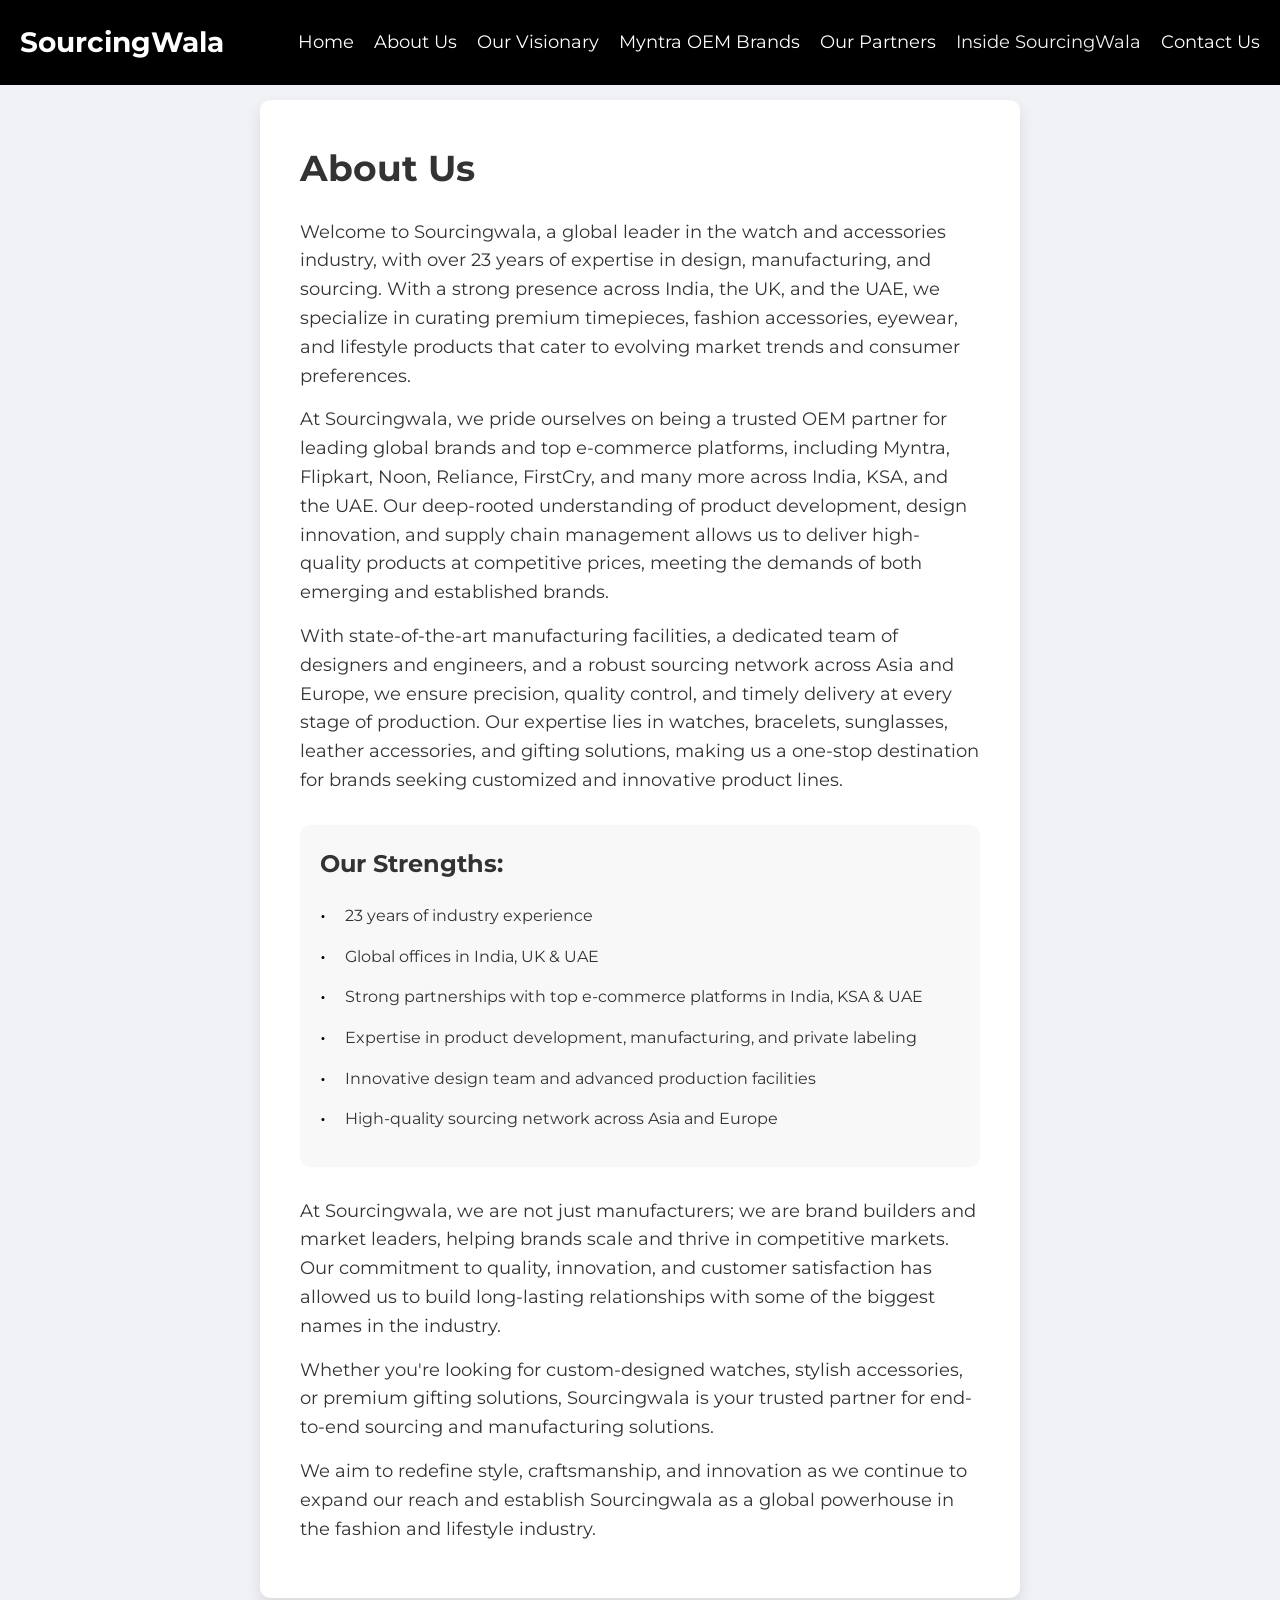
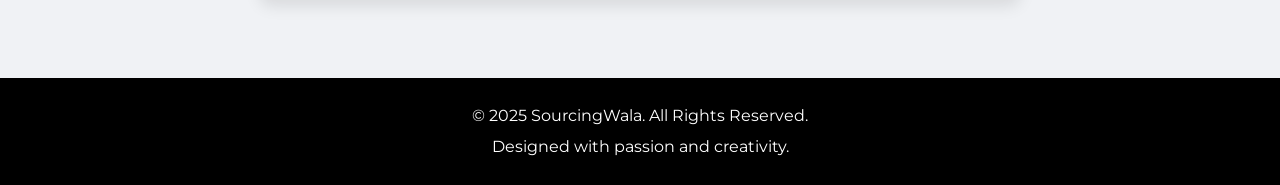
==== about.html @ bd21102a "Merge pull request #1 from Kuberwastaken/main Fixing Broken Images in Inside Sourcingwala page" ====
<!DOCTYPE html>
<html lang="en">
<head>
  <meta charset="UTF-8" />
  <meta name="viewport" content="width=device-width, initial-scale=1.0" />
  <title>About Us - SourcingWala</title>
  <link rel="stylesheet" href="css/style.css">
  <link rel="apple-touch-icon" sizes="180x180" href="assets/images/favicons/apple-touch-icon.png">
  <link rel="icon" type="image/png" sizes="32x32" href="assets/images/favicons/favicon-32x32.png">
  <link rel="icon" type="image/png" sizes="16x16" href="assets/images/favicons/favicon-16x16.png">
</head>
<body>
  <!-- Header with Navigation -->
  <header>
    <div class="logo">SourcingWala</div>
    <div class="hamburger">
      <span></span>
      <span></span>
      <span></span>
    </div>
    <nav>
      <ul>
        <li><a href="index.html">Home</a></li>
        <li><a href="about.html">About Us</a></li>
        <li><a href="ourvisionary.html">Our Visionary</a></li>
        <li><a href="myntra-oem-brands.html">Myntra OEM Brands</a></li>
        <li><a href="our-partners.html">Our Partners</a></li>
        <li><a href="inside-sourcingwala.html" class="active">Inside SourcingWala</a></li>
        <li><a href="contact.html">Contact Us</a></li>
      </ul>
    </nav>
  </header>
  
  <!-- Main Content -->
  <main class="content">
    <section class="about">
      <h1>About Us</h1>
      <p>
        Welcome to Sourcingwala, a global leader in the watch and accessories industry, with over 23 years of expertise in design, manufacturing, and sourcing. With a strong presence across India, the UK, and the UAE, we specialize in curating premium timepieces, fashion accessories, eyewear, and lifestyle products that cater to evolving market trends and consumer preferences.
      </p>
      <p>
        At Sourcingwala, we pride ourselves on being a trusted OEM partner for leading global brands and top e-commerce platforms, including Myntra, Flipkart, Noon, Reliance, FirstCry, and many more across India, KSA, and the UAE. Our deep-rooted understanding of product development, design innovation, and supply chain management allows us to deliver high-quality products at competitive prices, meeting the demands of both emerging and established brands.
      </p>
      <p>
        With state-of-the-art manufacturing facilities, a dedicated team of designers and engineers, and a robust sourcing network across Asia and Europe, we ensure precision, quality control, and timely delivery at every stage of production. Our expertise lies in watches, bracelets, sunglasses, leather accessories, and gifting solutions, making us a one-stop destination for brands seeking customized and innovative product lines.
      </p>
      <div class="strengths">
        <h2>Our Strengths:</h2>
        <ul>
          <li class="strength-item">23 years of industry experience</li>
          <li class="strength-item">Global offices in India, UK & UAE</li>
          <li class="strength-item">Strong partnerships with top e-commerce platforms in India, KSA & UAE</li>
          <li class="strength-item">Expertise in product development, manufacturing, and private labeling</li>
          <li class="strength-item">Innovative design team and advanced production facilities</li>
          <li class="strength-item">High-quality sourcing network across Asia and Europe</li>
        </ul>
      </div>
      <p>
        At Sourcingwala, we are not just manufacturers; we are brand builders and market leaders, helping brands scale and thrive in competitive markets. Our commitment to quality, innovation, and customer satisfaction has allowed us to build long-lasting relationships with some of the biggest names in the industry.
      </p>
      <p>
        Whether you're looking for custom-designed watches, stylish accessories, or premium gifting solutions, Sourcingwala is your trusted partner for end-to-end sourcing and manufacturing solutions.
      </p>
      <p>
        We aim to redefine style, craftsmanship, and innovation as we continue to expand our reach and establish Sourcingwala as a global powerhouse in the fashion and lifestyle industry.
      </p>
    </section>
  </main>
  
  <!-- Footer -->
  <footer>
    <p>&copy; 2025 SourcingWala. All Rights Reserved.</p>
    <p>Designed with passion and creativity.</p>
  </footer>
</body>
</html>
---- css/style.css ----
/* Import a modern Google Font */
@import url('https://fonts.googleapis.com/css2?family=Montserrat:wght@400;700&display=swap');

* {
  margin: 0;
  padding: 0;
  box-sizing: border-box;
}

body {
  font-family: 'Montserrat', sans-serif;
  background: #f0f2f5;
  color: #333;
  line-height: 1.6;
}

/* Header & Navigation */
header {
  background: #000;
  padding: 20px;
  position: fixed;
  width: 100%;
  top: 0;
  z-index: 100;
  display: flex;
  align-items: center;
  justify-content: space-between;
}

header .logo {
  font-size: 28px;
  font-weight: 700;
  color: #fff;
}

header nav ul {
  list-style: none;
  display: flex;
  margin: 0;
}

header nav ul li {
  margin-left: 20px;
}

header nav ul li a {
  color: #fff;
  text-decoration: none;
  font-size: 18px;
  transition: color 0.3s;
}

header nav ul li a:hover,
header nav ul li a.active {
  color: #f0f2f5;
}

/* Banner */
.banner {
  margin-top: 80px; /* offset fixed header */
  background: url('../assets/images/banner.jpg') no-repeat center center/cover;
  height: 500px;
  display: flex;
  justify-content: center;
  align-items: center;
  position: relative;
}

.banner::after {
  content: "";
  position: absolute;
  top: 0;
  left: 0;
  right: 0;
  bottom: 0;
  background: rgba(0, 0, 0, 0.4);
}

.banner h1 {
  position: relative;
  color: #fff;
  font-size: 48px;
  text-align: center;
  padding: 20px 40px;
  background: rgba(0, 0, 0, 0.5);
  border-radius: 10px;
}

/* Categories Section */
.categories {
  display: flex;
  flex-wrap: wrap;
  justify-content: center;
  padding: 40px 20px;
  gap: 20px;
}

.category {
  position: relative;
  width: 300px;
  overflow: hidden;
  border-radius: 10px;
  box-shadow: 0 8px 16px rgba(0, 0, 0, 0.15);
  transition: transform 0.3s, box-shadow 0.3s;
  cursor: pointer;
}

.category:hover {
  transform: scale(1.05);
  box-shadow: 0 12px 24px rgba(0, 0, 0, 0.2);
}

.category img {
  width: 100%;
  height: 200px;
  object-fit: cover;
}

.category .overlay {
  position: absolute;
  bottom: 0;
  width: 100%;
  background: linear-gradient(to top, rgba(0, 0, 0, 0.8), transparent);
  color: #fff;
  padding: 10px;
  text-align: center;
  font-size: 20px;
  letter-spacing: 1px;
}

/* Subcategories Overlay */
.subcategories {
  position: fixed;
  top: 0;
  left: 0;
  right: 0;
  bottom: 0;
  background: rgba(0, 0, 0, 0.8);
  display: flex;
  justify-content: center;
  align-items: center;
  z-index: 200;
}

.subcategories.hidden {
  display: none;
}

.subcategories-content {
  background: #fff;
  padding: 30px 40px;
  border-radius: 12px;
  text-align: center;
  min-width: 300px;
  max-width: 90%;
  box-shadow: 0 8px 16px rgba(0, 0, 0, 0.25);
}

/* Ordering Guidelines Styling */
.ordering-guidelines {
  font-size: 16px;
  margin: 15px 0;
}

/* Subcategory Button */
.subcategories-content .sub-btn {
  margin: 10px;
  padding: 12px 24px;
  border: none;
  background: #000;
  color: #fff;
  border-radius: 6px;
  cursor: pointer;
  font-size: 16px;
  transition: background 0.3s;
}

.subcategories-content .sub-btn:hover {
  background: #444;
}

#closeSubcategories {
  position: absolute;
  top: 20px;
  right: 20px;
  background: transparent;
  border: none;
  color: #fff;
  font-size: 36px;
  cursor: pointer;
  transition: color 0.3s;
}

#closeSubcategories:hover {
  color: #ddd;
}

/* Main Content for About & Contact Pages */
main.content {
  padding: 100px 20px 40px;
  max-width: 800px;
  margin: 0 auto;
}

.about, .contact {
  background: #fff;
  padding: 40px;
  border-radius: 10px;
  box-shadow: 0 8px 16px rgba(0,0,0,0.1);
}

.about h1, .contact h1 {
  font-size: 36px;
  margin-bottom: 20px;
}

.about p, .contact p {
  font-size: 18px;
  line-height: 1.6;
  margin-bottom: 15px;
}

.contact-info {
  list-style: none;
  font-size: 18px;
  margin-top: 20px;
}

.contact-info li {
  margin-bottom: 10px;
}

.contact-info a {
  color: #000;
  text-decoration: underline;
}

/* Footer */
footer {
  background: #000;
  color: #fff;
  text-align: center;
  padding: 20px;
  margin-top: 40px;
}

footer p {
  margin: 5px 0;
}

/* Brands Grid Section */
.brands-grid {
    text-align: center;
    padding: 100px 20px;
  }
  
  .brands-grid h1 {
    font-size: 36px;
    margin-bottom: 40px;
  }
  
  /* Center the grid container */
  .brands-grid .grid {
    display: grid;
    grid-template-columns: repeat(auto-fit, minmax(200px, 1fr));
    gap: 20px;
    max-width: 1200px;
    margin: 0 auto; /* Centers the grid container */
    justify-items: center; /* Center items horizontally within each grid cell */
  }
  
  /* Center each brand item and its image */
  .brand-item {
    display: flex;
    justify-content: center;
    align-items: center;
    background: #fff;
    border-radius: 8px;
    overflow: hidden;
    box-shadow: 0 4px 8px rgba(0, 0, 0, 0.1);
    transform: translateY(20px);
    opacity: 0;
    animation: fadeInUp 0.8s forwards;
    animation-delay: calc(var(--i) * 0.1s);
  }
  
  .brand-item img {
    max-width: 100%;
    height: auto;
    display: block;
  }
  
  /* Fade In Up Animation */
  @keyframes fadeInUp {
    from {
      transform: translateY(20px);
      opacity: 0;
    }
    to {
      transform: translateY(0);
      opacity: 1;
    }
  }

 /* Inside SourcingWala Page Styles */
.inside-banner {
  position: relative;
  height: 400px;
  overflow: hidden;
  margin-bottom: 40px;
}

.inside-banner img {
  width: 100%;
  height: 100%;
  object-fit: cover;
}

.banner-overlay {
  position: absolute;
  top: 0;
  left: 0;
  width: 100%;
  height: 100%;
  background: rgba(0, 0, 0, 0.5);
  display: flex;
  flex-direction: column;
  justify-content: center;
  align-items: center;
  color: white;
  text-align: center;
}

.banner-overlay h1 {
  font-size: 3rem;
  margin-bottom: 10px;
}

.office-gallery {
  display: grid;
  grid-template-columns: repeat(3, 1fr); /* Ensures exactly 3 columns */
  gap: 20px;
  justify-content: center; /* Centers the grid */
  align-items: center;
  margin: 30px auto; /* Centers the section horizontally */
  max-width: 900px; /* Limits the width to keep images centered */
}

@media (max-width: 960px) {
  .office-gallery {
    grid-template-columns: repeat(auto-fit, minmax(300px, 1fr)); /* Adjusts for smaller screens */
  }
}


.gallery-item {
  position: relative;
  overflow: hidden;
  border-radius: 8px;
  box-shadow: 0 4px 15px rgba(0, 0, 0, 0.1);
  transition: transform 0.3s ease;
}

.gallery-item:hover {
  transform: translateY(-5px);
}

.gallery-item img {
  width: 100%;
  height: 250px;
  object-fit: cover;
}

.caption {
  background: rgba(0, 0, 0, 0.7);
  color: white;
  padding: 10px;
  position: absolute;
  bottom: 0;
  width: 100%;
  text-align: center;
}

.team-photo-container {
  position: relative;
  margin: 30px 0;
  border-radius: 8px;
  overflow: hidden;
}

.team-group-photo {
  width: 100%;
  height: auto;
}

.team-overlay {
  position: absolute;
  bottom: 0;
  width: 100%;
  background: rgba(0, 0, 0, 0.7);
  color: white;
  padding: 15px;
  text-align: center;
}

.culture-values {
  display: grid;
  grid-template-columns: repeat(auto-fit, minmax(250px, 1fr));
  gap: 30px;
  margin-top: 30px;
}

.value-item {
  padding: 20px;
  background: #f5f5f5;
  border-radius: 8px;
  text-align: center;
  box-shadow: 0 4px 8px rgba(0, 0, 0, 0.1);
}

.value-item h3 {
  margin-bottom: 15px;
  color: #333;
}
/* Responsive Adjustments */
@media (max-width: 768px) {
  .categories {
    flex-direction: column;
    align-items: center;
  }
  .banner h1 {
    font-size: 36px;
    padding: 15px 30px;
  }
}

/* Custom Themed Scrollbar for Webkit Browsers */
::-webkit-scrollbar {
  width: 10px;
}
::-webkit-scrollbar-track {
  background: #f0f2f5;
}
::-webkit-scrollbar-thumb {
  background-color: #000;
  border-radius: 10px;
  border: 2px solid #f0f2f5;
}

/* Firefox Scrollbar */
html {
  scrollbar-width: thin;
  scrollbar-color: #000 #f0f2f5;
}

/* Hamburger Menu Icon */
.hamburger {
  display: none;
  flex-direction: column;
  cursor: pointer;
  padding: 10px;
}

.hamburger span {
  width: 25px;
  height: 3px;
  background: #fff;
  margin: 2px 0;
  transition: 0.4s;
}

/* Mobile Navigation Styles */
@media screen and (max-width: 768px) {
  .hamburger {
    display: flex;
    z-index: 101;
  }

  header nav {
    position: fixed;
    top: 0;
    right: -100%;
    width: 70%;
    height: 100vh;
    background: #000;
    padding-top: 80px;
    transition: 0.3s;
  }

  header nav.active {
    right: 0;
  }

  header nav ul {
    flex-direction: column;
    align-items: center;
  }

  header nav ul li {
    margin: 15px 0;
  }

  /* Hamburger Animation */
  .hamburger.active span:nth-child(1) {
    transform: rotate(45deg) translate(5px, 5px);
  }

  .hamburger.active span:nth-child(2) {
    opacity: 0;
  }

  .hamburger.active span:nth-child(3) {
    transform: rotate(-45deg) translate(5px, -5px);
  }
}

.strengths {
  margin: 30px 0;
  padding: 20px;
  background: #f8f8f8;
  border-radius: 10px;
}

.strengths h2 {
  margin-bottom: 20px;
  color: #333;
}

.strengths ul {
  list-style: none;
  padding: 0;
}

.strength-item {
  position: relative;
  padding-left: 25px;
  margin-bottom: 15px;
  line-height: 1.6;
}

.strength-item::before {
  content: "•";
  position: absolute;
  left: 0;
  color: #000;
  font-size: 20px;
  line-height: 1.2;
}
.contact {
  padding: 40px;
  background: #fff;
  border-radius: 10px;
  box-shadow: 0 4px 8px rgba(0, 0, 0, 0.1);
}

.contact h1 {
  font-size: 36px;
  margin-bottom: 20px;
  text-align: center;
}

.contact-intro {
  text-align: center;
  font-size: 18px;
  margin-bottom: 40px;
  color: #666;
}

.contact-grid {
  display: grid;
  grid-template-columns: repeat(auto-fit, minmax(300px, 1fr));
  gap: 30px;
  margin-bottom: 40px;
}

.contact-section {
  padding: 20px;
  background: #f8f8f8;
  border-radius: 8px;
}

.contact-section h2 {
  font-size: 24px;
  margin-bottom: 20px;
  color: #333;
}

.location-title {
  font-weight: bold;
  margin-bottom: 10px;
  color: #000;
}

.international-office {
  margin-bottom: 20px;
}

.international-office:last-child {
  margin-bottom: 0;
}

.inquiry-section {
  margin-bottom: 20px;
}

.inquiry-section:last-child {
  margin-bottom: 0;
}

.contact-section a {
  color: #000;
  text-decoration: none;
  transition: color 0.3s;
}

.contact-section a:hover {
  color: #666;
}

.maps-link {
  display: inline-block;
  margin-top: 10px;
  color: #0066cc !important;
}

.contact-footer {
  text-align: center;
  margin-top: 40px;
  padding-top: 30px;
  border-top: 1px solid #eee;
}

.contact-footer h2 {
  font-size: 28px;
  margin-bottom: 10px;
}

@media (max-width: 768px) {
  .contact {
    padding: 20px;
  }
  
  .contact-grid {
    grid-template-columns: 1fr;
  }
}
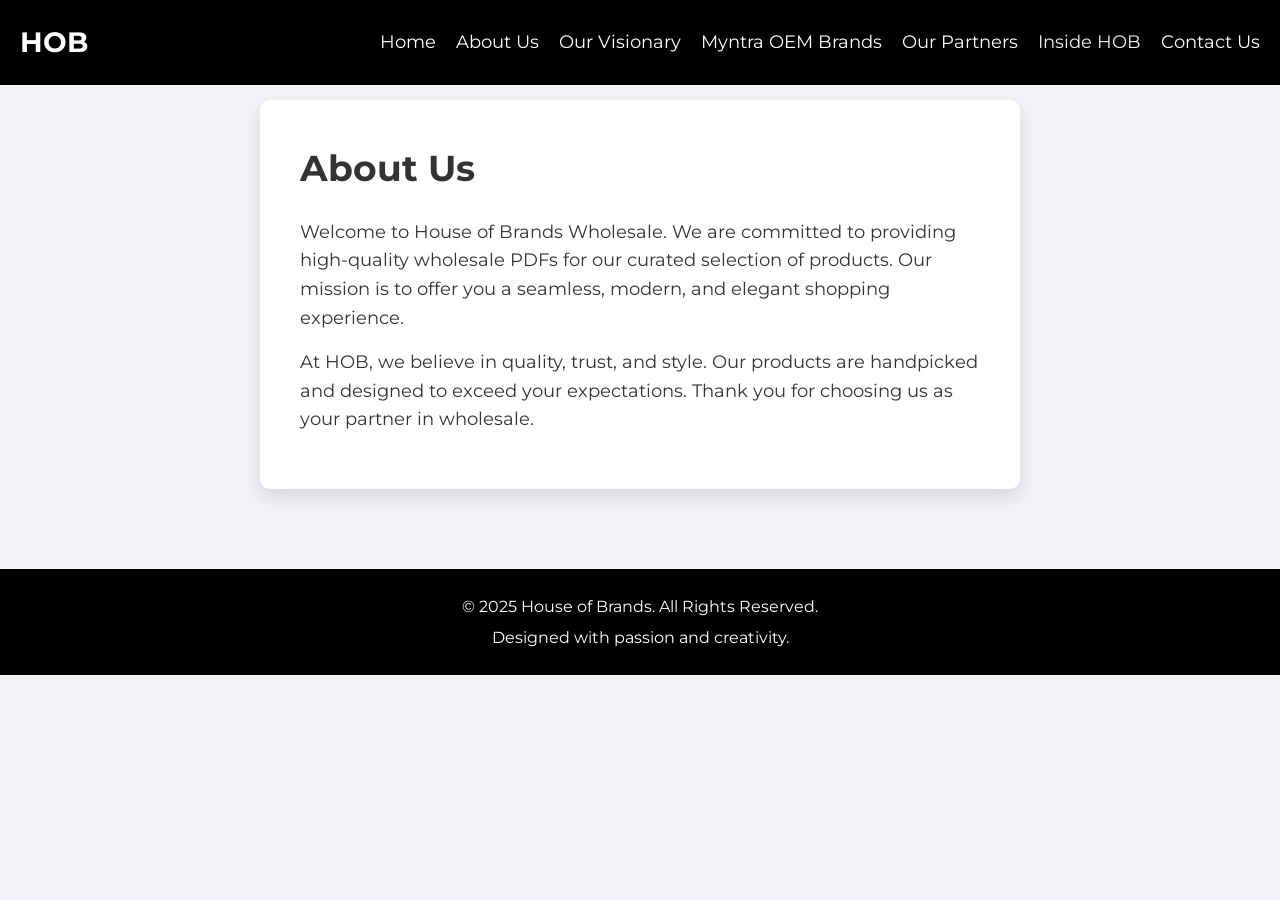
==== commit 827e6609: "Fixed HOBWHOLESALE" ====
--- a/about.html
+++ b/about.html
@@ -3,7 +3,7 @@
 <head>
   <meta charset="UTF-8" />
   <meta name="viewport" content="width=device-width, initial-scale=1.0" />
-  <title>About Us - SourcingWala</title>
+  <title>About Us - HOB Wholesale</title>
   <link rel="stylesheet" href="css/style.css">
   <link rel="apple-touch-icon" sizes="180x180" href="assets/images/favicons/apple-touch-icon.png">
   <link rel="icon" type="image/png" sizes="32x32" href="assets/images/favicons/favicon-32x32.png">
@@ -12,12 +12,7 @@
 <body>
   <!-- Header with Navigation -->
   <header>
-    <div class="logo">SourcingWala</div>
-    <div class="hamburger">
-      <span></span>
-      <span></span>
-      <span></span>
-    </div>
+    <div class="logo">HOB</div>
     <nav>
       <ul>
         <li><a href="index.html">Home</a></li>
@@ -25,7 +20,7 @@
         <li><a href="ourvisionary.html">Our Visionary</a></li>
         <li><a href="myntra-oem-brands.html">Myntra OEM Brands</a></li>
         <li><a href="our-partners.html">Our Partners</a></li>
-        <li><a href="inside-sourcingwala.html" class="active">Inside SourcingWala</a></li>
+        <li><a href="inside-hob.html" class="active">Inside HOB</a></li>
         <li><a href="contact.html">Contact Us</a></li>
       </ul>
     </nav>
@@ -36,40 +31,17 @@
     <section class="about">
       <h1>About Us</h1>
       <p>
-        Welcome to Sourcingwala, a global leader in the watch and accessories industry, with over 23 years of expertise in design, manufacturing, and sourcing. With a strong presence across India, the UK, and the UAE, we specialize in curating premium timepieces, fashion accessories, eyewear, and lifestyle products that cater to evolving market trends and consumer preferences.
+        Welcome to House of Brands Wholesale. We are committed to providing high-quality wholesale PDFs for our curated selection of products. Our mission is to offer you a seamless, modern, and elegant shopping experience.
       </p>
       <p>
-        At Sourcingwala, we pride ourselves on being a trusted OEM partner for leading global brands and top e-commerce platforms, including Myntra, Flipkart, Noon, Reliance, FirstCry, and many more across India, KSA, and the UAE. Our deep-rooted understanding of product development, design innovation, and supply chain management allows us to deliver high-quality products at competitive prices, meeting the demands of both emerging and established brands.
-      </p>
-      <p>
-        With state-of-the-art manufacturing facilities, a dedicated team of designers and engineers, and a robust sourcing network across Asia and Europe, we ensure precision, quality control, and timely delivery at every stage of production. Our expertise lies in watches, bracelets, sunglasses, leather accessories, and gifting solutions, making us a one-stop destination for brands seeking customized and innovative product lines.
-      </p>
-      <div class="strengths">
-        <h2>Our Strengths:</h2>
-        <ul>
-          <li class="strength-item">23 years of industry experience</li>
-          <li class="strength-item">Global offices in India, UK & UAE</li>
-          <li class="strength-item">Strong partnerships with top e-commerce platforms in India, KSA & UAE</li>
-          <li class="strength-item">Expertise in product development, manufacturing, and private labeling</li>
-          <li class="strength-item">Innovative design team and advanced production facilities</li>
-          <li class="strength-item">High-quality sourcing network across Asia and Europe</li>
-        </ul>
-      </div>
-      <p>
-        At Sourcingwala, we are not just manufacturers; we are brand builders and market leaders, helping brands scale and thrive in competitive markets. Our commitment to quality, innovation, and customer satisfaction has allowed us to build long-lasting relationships with some of the biggest names in the industry.
-      </p>
-      <p>
-        Whether you're looking for custom-designed watches, stylish accessories, or premium gifting solutions, Sourcingwala is your trusted partner for end-to-end sourcing and manufacturing solutions.
-      </p>
-      <p>
-        We aim to redefine style, craftsmanship, and innovation as we continue to expand our reach and establish Sourcingwala as a global powerhouse in the fashion and lifestyle industry.
+        At HOB, we believe in quality, trust, and style. Our products are handpicked and designed to exceed your expectations. Thank you for choosing us as your partner in wholesale.
       </p>
     </section>
   </main>
   
   <!-- Footer -->
   <footer>
-    <p>&copy; 2025 SourcingWala. All Rights Reserved.</p>
+    <p>&copy; 2025 House of Brands. All Rights Reserved.</p>
     <p>Designed with passion and creativity.</p>
   </footer>
 </body>
--- a/css/style.css
+++ b/css/style.css
@@ -302,7 +302,7 @@
     }
   }
 
- /* Inside SourcingWala Page Styles */
+ /* Inside HOB Page Styles */
 .inside-banner {
   position: relative;
   height: 400px;
@@ -452,195 +452,3 @@
   scrollbar-width: thin;
   scrollbar-color: #000 #f0f2f5;
 }
-
-/* Hamburger Menu Icon */
-.hamburger {
-  display: none;
-  flex-direction: column;
-  cursor: pointer;
-  padding: 10px;
-}
-
-.hamburger span {
-  width: 25px;
-  height: 3px;
-  background: #fff;
-  margin: 2px 0;
-  transition: 0.4s;
-}
-
-/* Mobile Navigation Styles */
-@media screen and (max-width: 768px) {
-  .hamburger {
-    display: flex;
-    z-index: 101;
-  }
-
-  header nav {
-    position: fixed;
-    top: 0;
-    right: -100%;
-    width: 70%;
-    height: 100vh;
-    background: #000;
-    padding-top: 80px;
-    transition: 0.3s;
-  }
-
-  header nav.active {
-    right: 0;
-  }
-
-  header nav ul {
-    flex-direction: column;
-    align-items: center;
-  }
-
-  header nav ul li {
-    margin: 15px 0;
-  }
-
-  /* Hamburger Animation */
-  .hamburger.active span:nth-child(1) {
-    transform: rotate(45deg) translate(5px, 5px);
-  }
-
-  .hamburger.active span:nth-child(2) {
-    opacity: 0;
-  }
-
-  .hamburger.active span:nth-child(3) {
-    transform: rotate(-45deg) translate(5px, -5px);
-  }
-}
-
-.strengths {
-  margin: 30px 0;
-  padding: 20px;
-  background: #f8f8f8;
-  border-radius: 10px;
-}
-
-.strengths h2 {
-  margin-bottom: 20px;
-  color: #333;
-}
-
-.strengths ul {
-  list-style: none;
-  padding: 0;
-}
-
-.strength-item {
-  position: relative;
-  padding-left: 25px;
-  margin-bottom: 15px;
-  line-height: 1.6;
-}
-
-.strength-item::before {
-  content: "•";
-  position: absolute;
-  left: 0;
-  color: #000;
-  font-size: 20px;
-  line-height: 1.2;
-}
-.contact {
-  padding: 40px;
-  background: #fff;
-  border-radius: 10px;
-  box-shadow: 0 4px 8px rgba(0, 0, 0, 0.1);
-}
-
-.contact h1 {
-  font-size: 36px;
-  margin-bottom: 20px;
-  text-align: center;
-}
-
-.contact-intro {
-  text-align: center;
-  font-size: 18px;
-  margin-bottom: 40px;
-  color: #666;
-}
-
-.contact-grid {
-  display: grid;
-  grid-template-columns: repeat(auto-fit, minmax(300px, 1fr));
-  gap: 30px;
-  margin-bottom: 40px;
-}
-
-.contact-section {
-  padding: 20px;
-  background: #f8f8f8;
-  border-radius: 8px;
-}
-
-.contact-section h2 {
-  font-size: 24px;
-  margin-bottom: 20px;
-  color: #333;
-}
-
-.location-title {
-  font-weight: bold;
-  margin-bottom: 10px;
-  color: #000;
-}
-
-.international-office {
-  margin-bottom: 20px;
-}
-
-.international-office:last-child {
-  margin-bottom: 0;
-}
-
-.inquiry-section {
-  margin-bottom: 20px;
-}
-
-.inquiry-section:last-child {
-  margin-bottom: 0;
-}
-
-.contact-section a {
-  color: #000;
-  text-decoration: none;
-  transition: color 0.3s;
-}
-
-.contact-section a:hover {
-  color: #666;
-}
-
-.maps-link {
-  display: inline-block;
-  margin-top: 10px;
-  color: #0066cc !important;
-}
-
-.contact-footer {
-  text-align: center;
-  margin-top: 40px;
-  padding-top: 30px;
-  border-top: 1px solid #eee;
-}
-
-.contact-footer h2 {
-  font-size: 28px;
-  margin-bottom: 10px;
-}
-
-@media (max-width: 768px) {
-  .contact {
-    padding: 20px;
-  }
-  
-  .contact-grid {
-    grid-template-columns: 1fr;
-  }
-}
